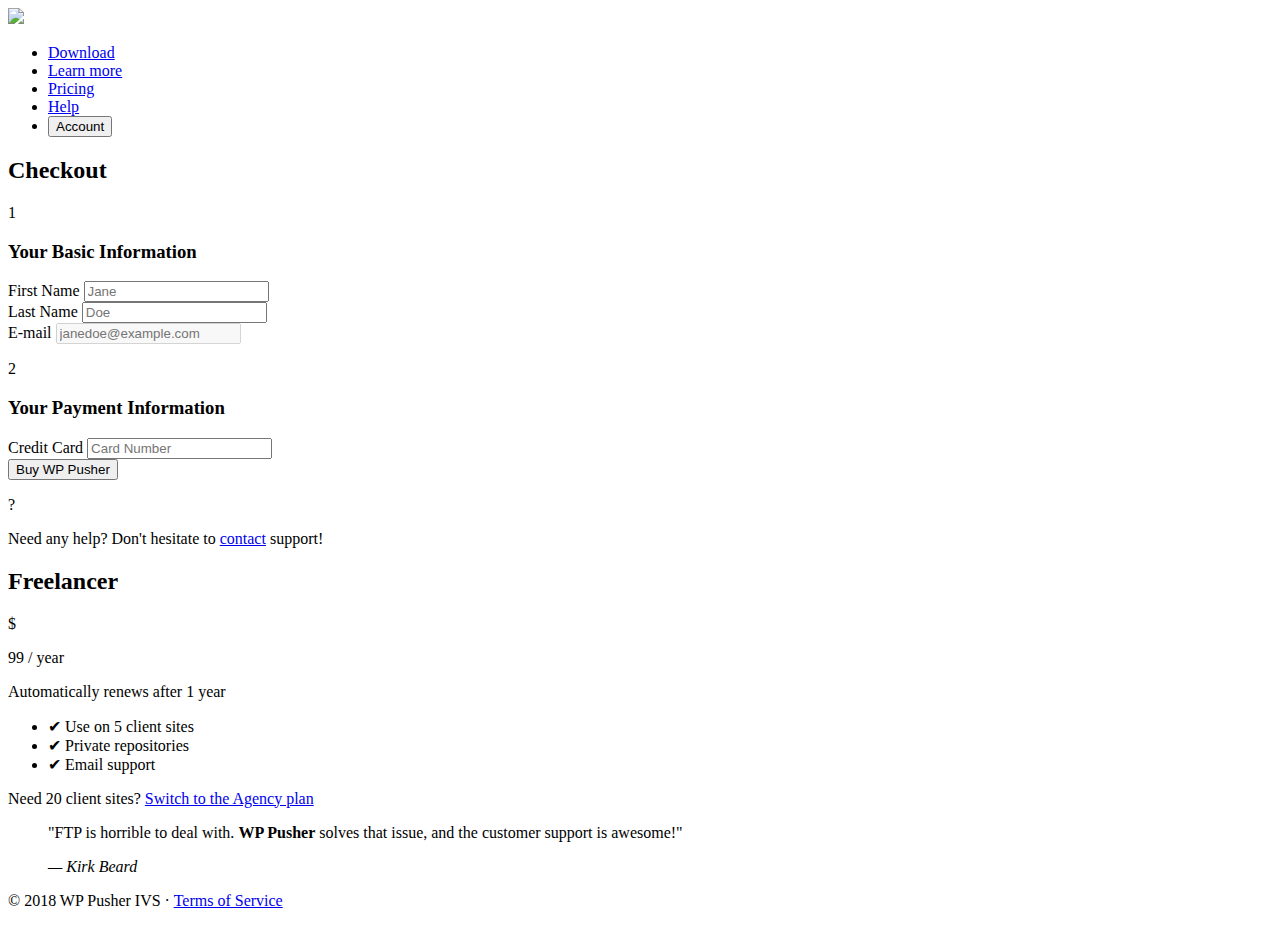
==== Assignment5/index.html @ ef5fa86e "Add files via upload" ====
<!DOCTYPE html>
<html lang="en">
  <head>
    <meta charset="UTF-8" />
    <meta name="viewport" content="width=device-width, initial-scale=1.0" />
    <title>WP Pusher Checkout</title>
    <link rel="stylesheet" href="/styles.css" />
    <link
      href="https://fonts.googleapis.com/css2?family=Lato:wght@300;400;700&display=swap"
      rel="stylesheet"
    />
  </head>
  <body>
    <header class="navbar">
      <img class="logo" src="/assets/wppusher-logo copy.png" />
      <nav>
        <ul>
          <li><a href="#">Download</a></li>
          <li><a href="#">Learn more</a></li>
          <li><a href="#">Pricing</a></li>
          <li><a href="#">Help</a></li>
          <li><button class="account-btn">Account</button></li>
        </ul>
      </nav>
    </header>

    <main class="checkout-container">
      <section class="checkout-box">
        <h2>Checkout</h2>
        <form class="form-container">
          <div class="section">
            <div class="container">
              <p class="circle">1</p>
              <h3>Your Basic Information</h3>
            </div>
            <div class="section-container">
              <div class="input-group">
                <label>First Name</label>
                <input type="text" placeholder="Jane" />
              </div>
              <div class="input-group">
                <label>Last Name</label>
                <input type="text" placeholder="Doe" />
              </div>
              <div class="input-group full">
                <label>E-mail</label>
                <input
                  type="email"
                  placeholder="janedoe@example.com"
                  disabled
                />
              </div>
            </div>
          </div>

          <div class="section">
            <div class="container">
              <p class="circle">2</p>
              <h3>Your Payment Information</h3>
            </div>

            <div class="input-group">
              <label>Credit Card</label>
              <input
                type="text"
                placeholder="Card Number                                                                                                                           MM/YY      CC"
              />
            </div>
          </div>

          <button type="submit" class="checkout-btn">Buy WP Pusher</button>
        </form>

        <div class="help-text">
          <p class="circle">?</p>
          <span>Need any help?</span> Don't hesitate to
          <a href="#">contact</a> support!
        </div>
      </section>

      <aside class="pricing-box">
        <div>
          <h2>Freelancer</h2>
          <div class="row">
            <span>$</span>
            <p class="price">99 <span>/ year</span></p>
          </div>

          <p class="renew">Automatically renews after 1 year</p>
        </div>
        <div>
          <ul>
            <li>✔ Use on 5 client sites</li>
            <li>✔ Private repositories</li>
            <li>✔ Email support</li>
          </ul>
          <p class="upgrade">
            Need 20 client sites? <a href="#">Switch to the Agency plan</a>
          </p>
        </div>

        <blockquote>
          <p>
            "FTP is horrible to deal with. <strong>WP Pusher</strong> solves
            that issue, and the customer support is awesome!"
          </p>
          <div class="row">
            <img src="/assets/Bitmap.png" alt="" class="image" /><cite
              >— Kirk Beard</cite
            >
          </div>
        </blockquote>
      </aside>
    </main>

    <footer>
      <p>© 2018 WP Pusher IVS · <a href="#">Terms of Service</a></p>
    </footer>
  </body>
</html>
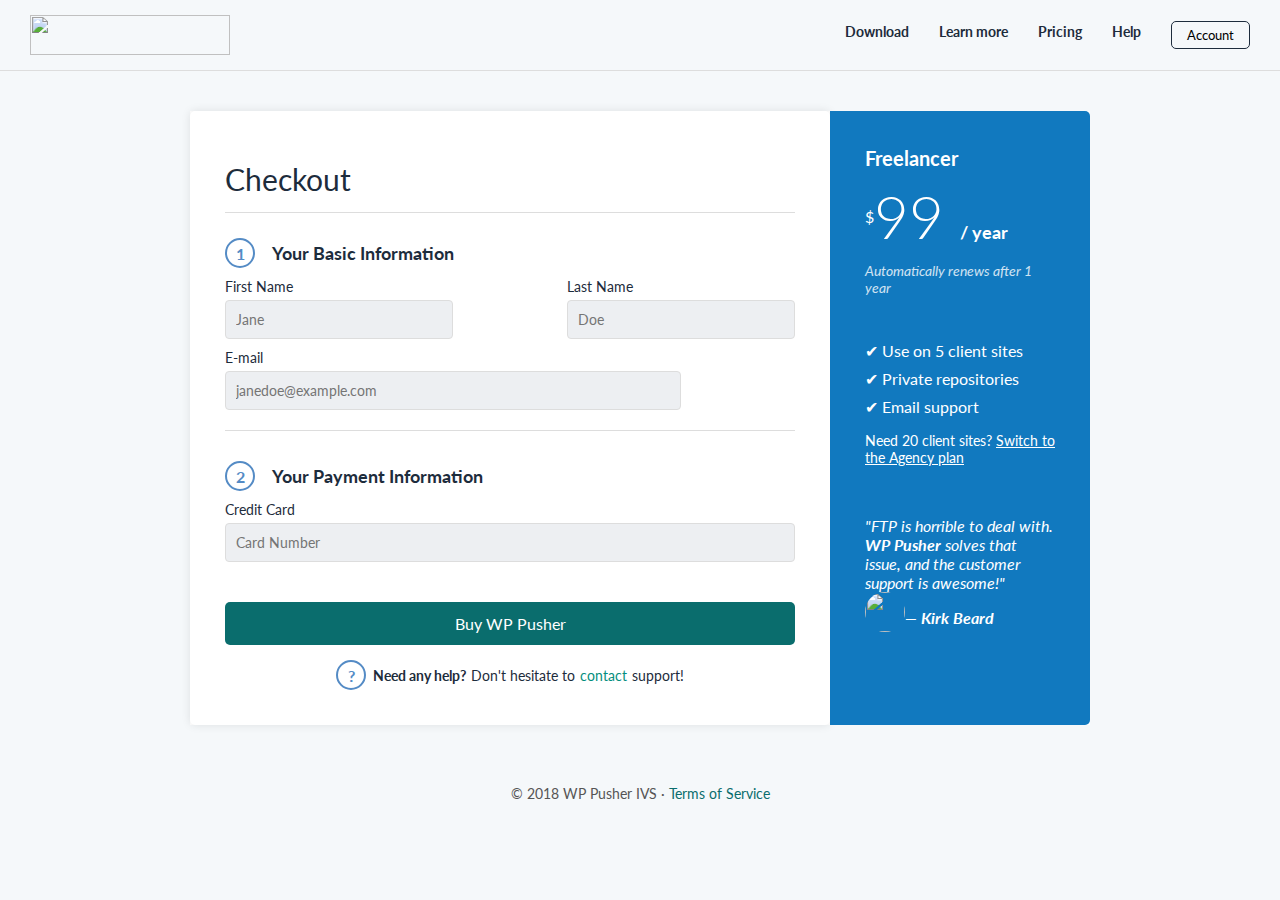
==== commit c3ca7202: "Add files via upload" ====
--- a/Assignment5/index.html
+++ b/Assignment5/index.html
@@ -4,7 +4,7 @@
     <meta charset="UTF-8" />
     <meta name="viewport" content="width=device-width, initial-scale=1.0" />
     <title>WP Pusher Checkout</title>
-    <link rel="stylesheet" href="/styles.css" />
+    <link rel="stylesheet" href="styles.css" />
     <link
       href="https://fonts.googleapis.com/css2?family=Lato:wght@300;400;700&display=swap"
       rel="stylesheet"
--- a/Assignment5/styles.css
+++ b/Assignment5/styles.css
@@ -0,0 +1,311 @@
+/* Reset Styles*/
+* {
+  margin: 0;
+  padding: 0;
+  box-sizing: border-box;
+  font-family: "Lato", sans-serif;
+}
+
+body {
+  background-color: #f5f8fa;
+}
+
+/* Navbar */
+.navbar {
+  display: flex;
+  justify-content: space-between;
+  padding: 15px 30px;
+  border-bottom: 1px solid #ddd;
+  align-items: center;
+}
+
+.navbar .logo {
+  height: 40px;
+  width: 200px;
+}
+
+.navbar ul {
+  display: flex;
+  list-style: none;
+  gap: 30px;
+}
+
+.navbar ul li {
+  display: inline;
+}
+
+.navbar ul li a {
+  text-decoration: none;
+  color: #1d2c3c;
+  font-size: 14px;
+  font-weight: 700;
+}
+
+.account-btn {
+  padding: 5px 15px;
+  border: 1px solid #1d2c3c;
+  background: transparent;
+  cursor: pointer;
+  border-radius: 5px;
+}
+
+/* Main container */
+.checkout-container {
+  display: flex;
+  max-width: 900px;
+  margin: 40px auto;
+  background-color: #fff;
+}
+
+/* Left Section */
+.checkout-box {
+  flex: 3;
+  background: white;
+  padding: 35px;
+  box-shadow: 0 0 10px rgba(0, 0, 0, 0.1);
+  border-radius: 5px;
+}
+
+.checkout-box h2 {
+  margin-bottom: 15px;
+  padding-top: 15px;
+  padding-bottom: 15px;
+  font-weight: 400;
+  text-shadow: #1d2c3c;
+  color: #1d2c3c;
+  font-size: 30px;
+  border-bottom: 1px solid #ddd;
+}
+
+.section {
+  margin-bottom: 20px;
+}
+
+.section h3 {
+  font-size: 18px;
+  font-weight: 700;
+  color: #1d2c3c;
+}
+
+.form-container {
+  display: flex;
+  justify-content: space-between;
+  /* gap: 20px; */
+  flex-direction: column;
+}
+.input-group {
+  display: flex;
+  flex-direction: column;
+  margin-bottom: 10px;
+  flex-basis: 40%;
+}
+.full {
+  flex-basis: 80%;
+}
+.input-field {
+  flex-basis: 100%;
+  margin-bottom: 10px;
+  flex-grow: 1;
+}
+
+.input-group label {
+  font-size: 14px;
+  margin-bottom: 5px;
+  font-weight: 400;
+  color: #1d2c3c;
+}
+
+.input-group input {
+  padding: 10px;
+  border: 1px solid #ddd;
+  border-radius: 4px;
+  background-color: #edeff2;
+  font-size: 14px;
+  color: #646e7a;
+}
+
+.checkout-btn {
+  width: 100%;
+  background: #0a6d6d;
+  color: white;
+  border: none;
+  padding: 12px;
+  font-size: 1em;
+  cursor: pointer;
+  border-radius: 5px;
+  margin-top: 10px;
+}
+
+.checkout-btn:hover {
+  background: #085a5a;
+}
+
+.help-text {
+  display: flex;
+  justify-content: center;
+  align-items: center;
+  font-size: 14px;
+  color: #1d2c3c;
+  font-weight: 400;
+  margin-top: 15px;
+  text-align: center;
+  gap: 5px;
+}
+.help-text span {
+  font-weight: 700;
+}
+.help-text a {
+  color: #038e7d;
+  text-decoration: none;
+}
+
+/* Right Section */
+.pricing-box {
+  flex: 1;
+  display: flex;
+  flex-direction: column;
+  gap: 20px;
+  justify-content: start;
+  align-items: center;
+  background: #1179bf;
+  color: white;
+  padding: 35px;
+  border-bottom-right-radius: 5px;
+  border-top-right-radius: 5px;
+}
+
+.pricing-box h2 {
+  font-size: 20px;
+  margin-bottom: 10px;
+  font-weight: 700;
+}
+
+.price {
+  font-size: 60px;
+  font-weight: 300;
+}
+
+.price span {
+  font-size: 18px;
+  font-weight: 700;
+}
+.row {
+  display: flex;
+  align-items: center;
+}
+.renew {
+  font-size: 0.9em;
+  margin: 10px 0;
+  opacity: 0.8;
+  font-style: italic;
+}
+
+.pricing-box ul {
+  list-style: none;
+  margin: 15px 0;
+}
+
+.pricing-box ul li {
+  margin-bottom: 8px;
+  font-size: 16px;
+  font-weight: 400;
+}
+blockquote .row {
+  display: flex;
+  align-items: center;
+  /* justify-content: center; */
+}
+.image {
+  height: 40px;
+  width: 40px;
+  border-radius: 50%;
+}
+
+.upgrade {
+  margin: 10px 0;
+  font-size: 0.9em;
+}
+
+.upgrade a {
+  color: white;
+  text-decoration: underline;
+}
+
+blockquote {
+  font-style: italic;
+  margin-top: 20px;
+}
+
+cite {
+  display: block;
+  margin-top: 10px;
+  font-weight: bold;
+}
+
+/* Footer */
+footer {
+  text-align: center;
+  padding: 20px;
+  font-size: 0.9em;
+  color: #555;
+}
+
+footer a {
+  color: #0a6d6d;
+  text-decoration: none;
+}
+
+/* New Form Section */
+.section h2 {
+  font-size: 18px;
+  font-weight: 700;
+  display: flex;
+  align-items: center;
+}
+
+.circle {
+  width: 30px;
+  height: 30px;
+  border: 2px solid #548bc5;
+  color: #548bc5;
+  border-radius: 50%;
+  display: flex;
+  justify-content: center;
+  align-items: center;
+  font-weight: 700;
+  margin-right: 2px;
+  font-size: 16px;
+}
+
+.container {
+  display: flex;
+  justify-content: start;
+  gap: 15px;
+  align-items: center;
+  padding-top: 10px;
+  padding-bottom: 10px;
+}
+.section-container {
+  display: flex;
+  justify-content: space-between;
+  align-items: center;
+  flex-wrap: wrap;
+  border-bottom: 1px solid #ddd;
+  padding-bottom: 10px;
+}
+.email-group {
+  margin-top: 10px;
+}
+
+.credit-card-group {
+  margin-top: 10px;
+}
+
+.credit-card-input {
+  display: flex;
+  gap: 10px;
+}
+
+.credit-card-input input {
+  flex: 1;
+}
